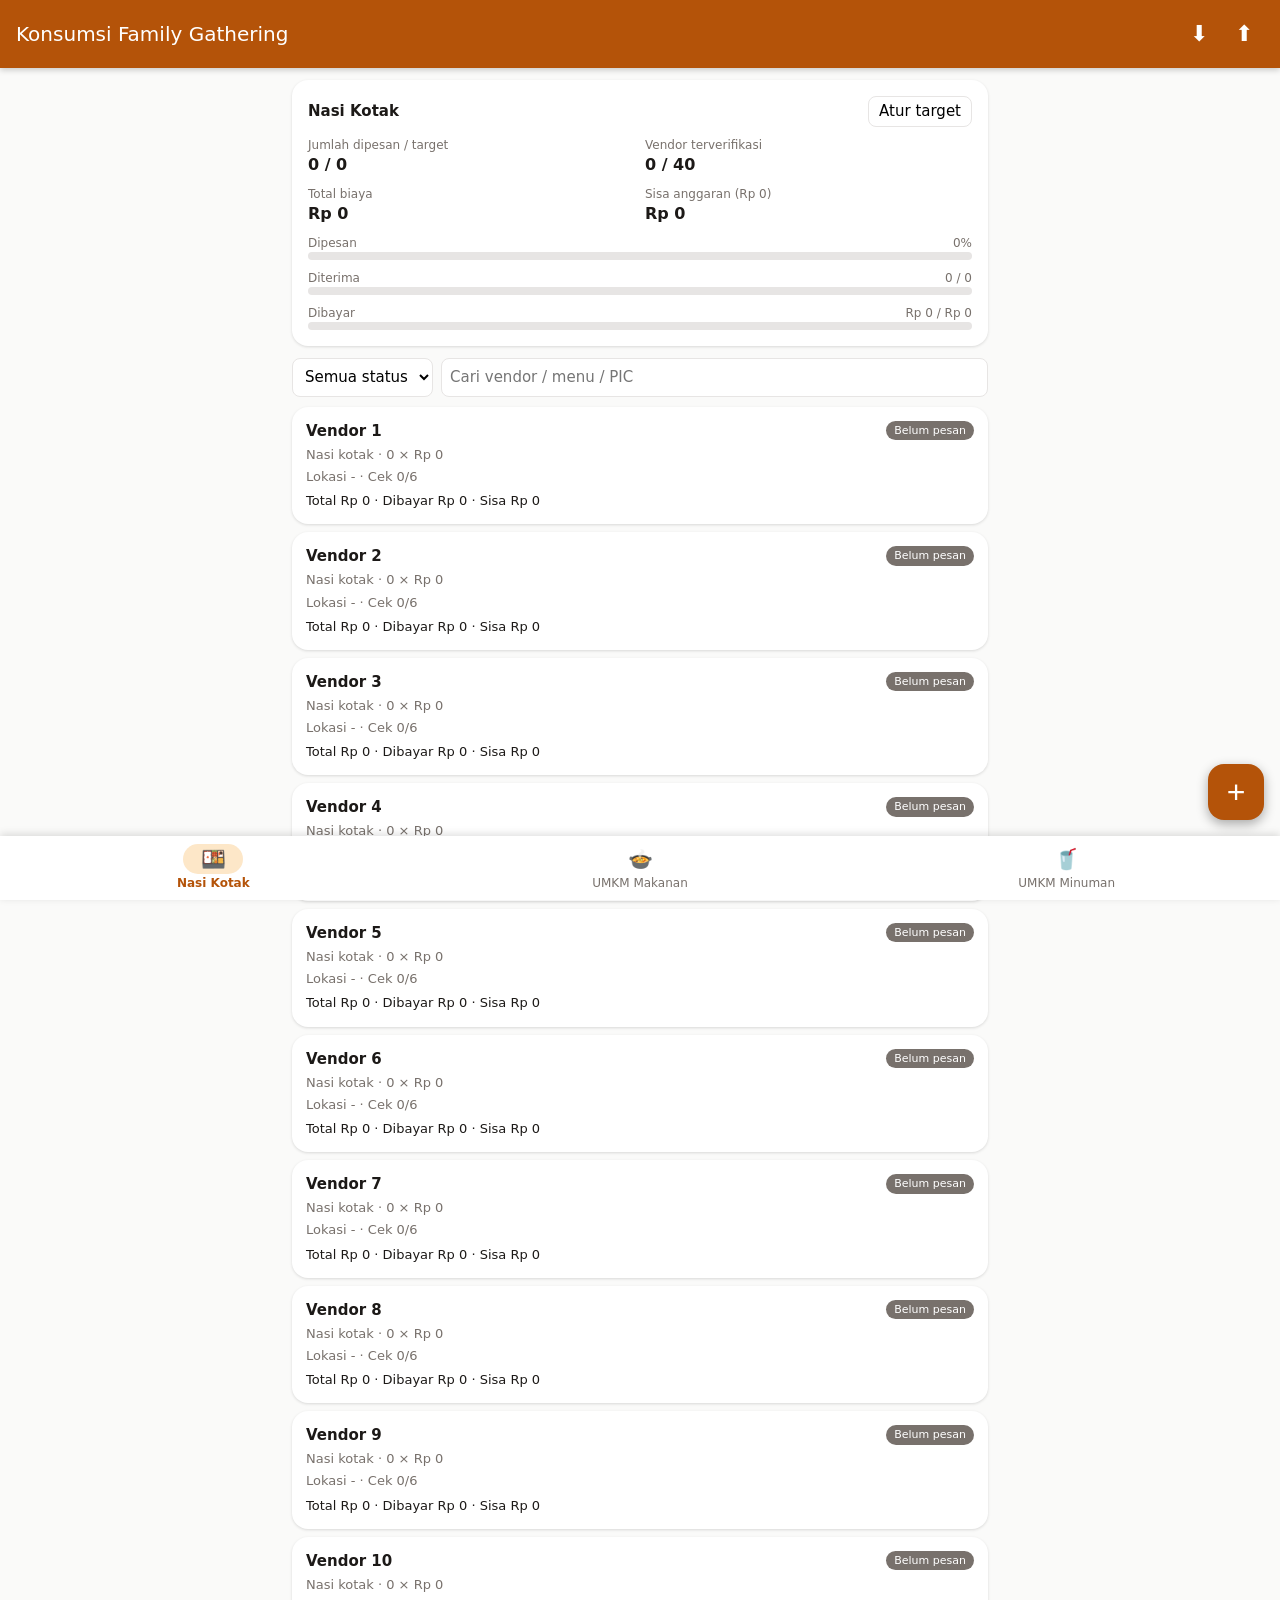
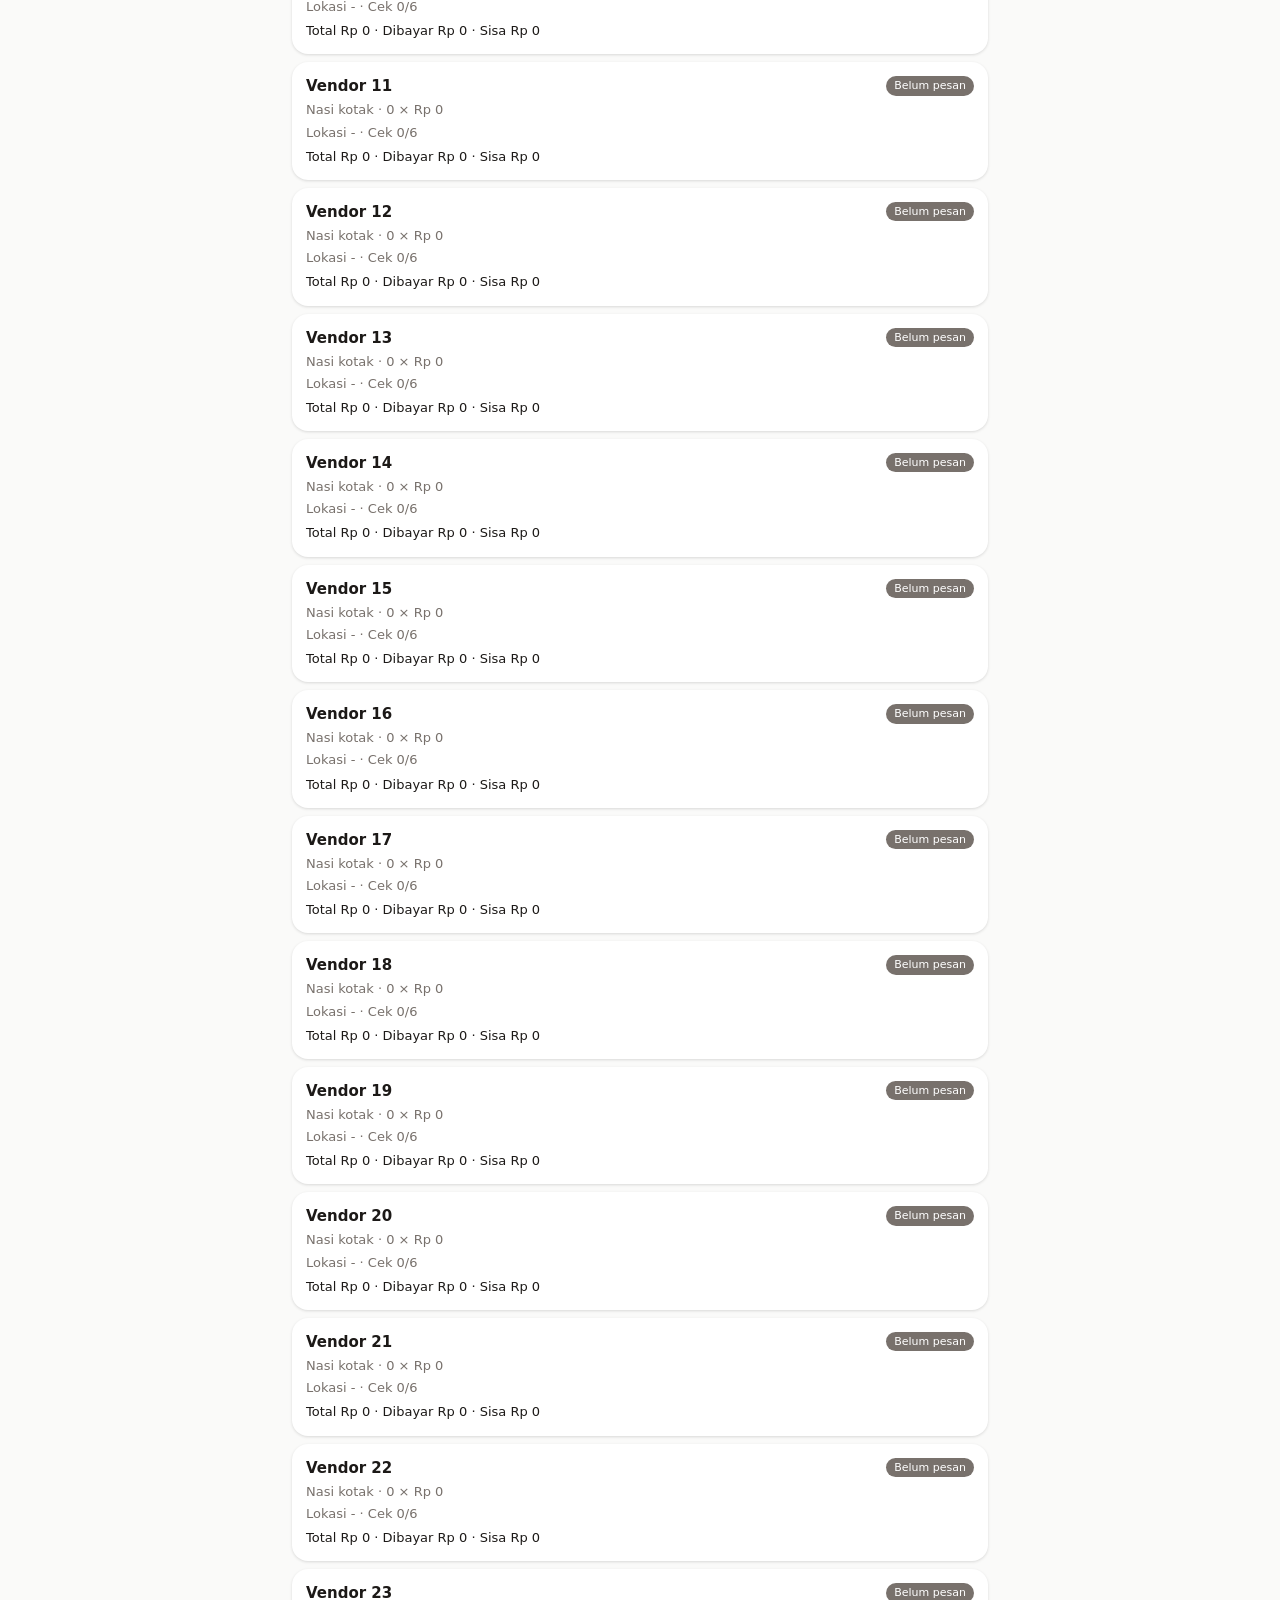
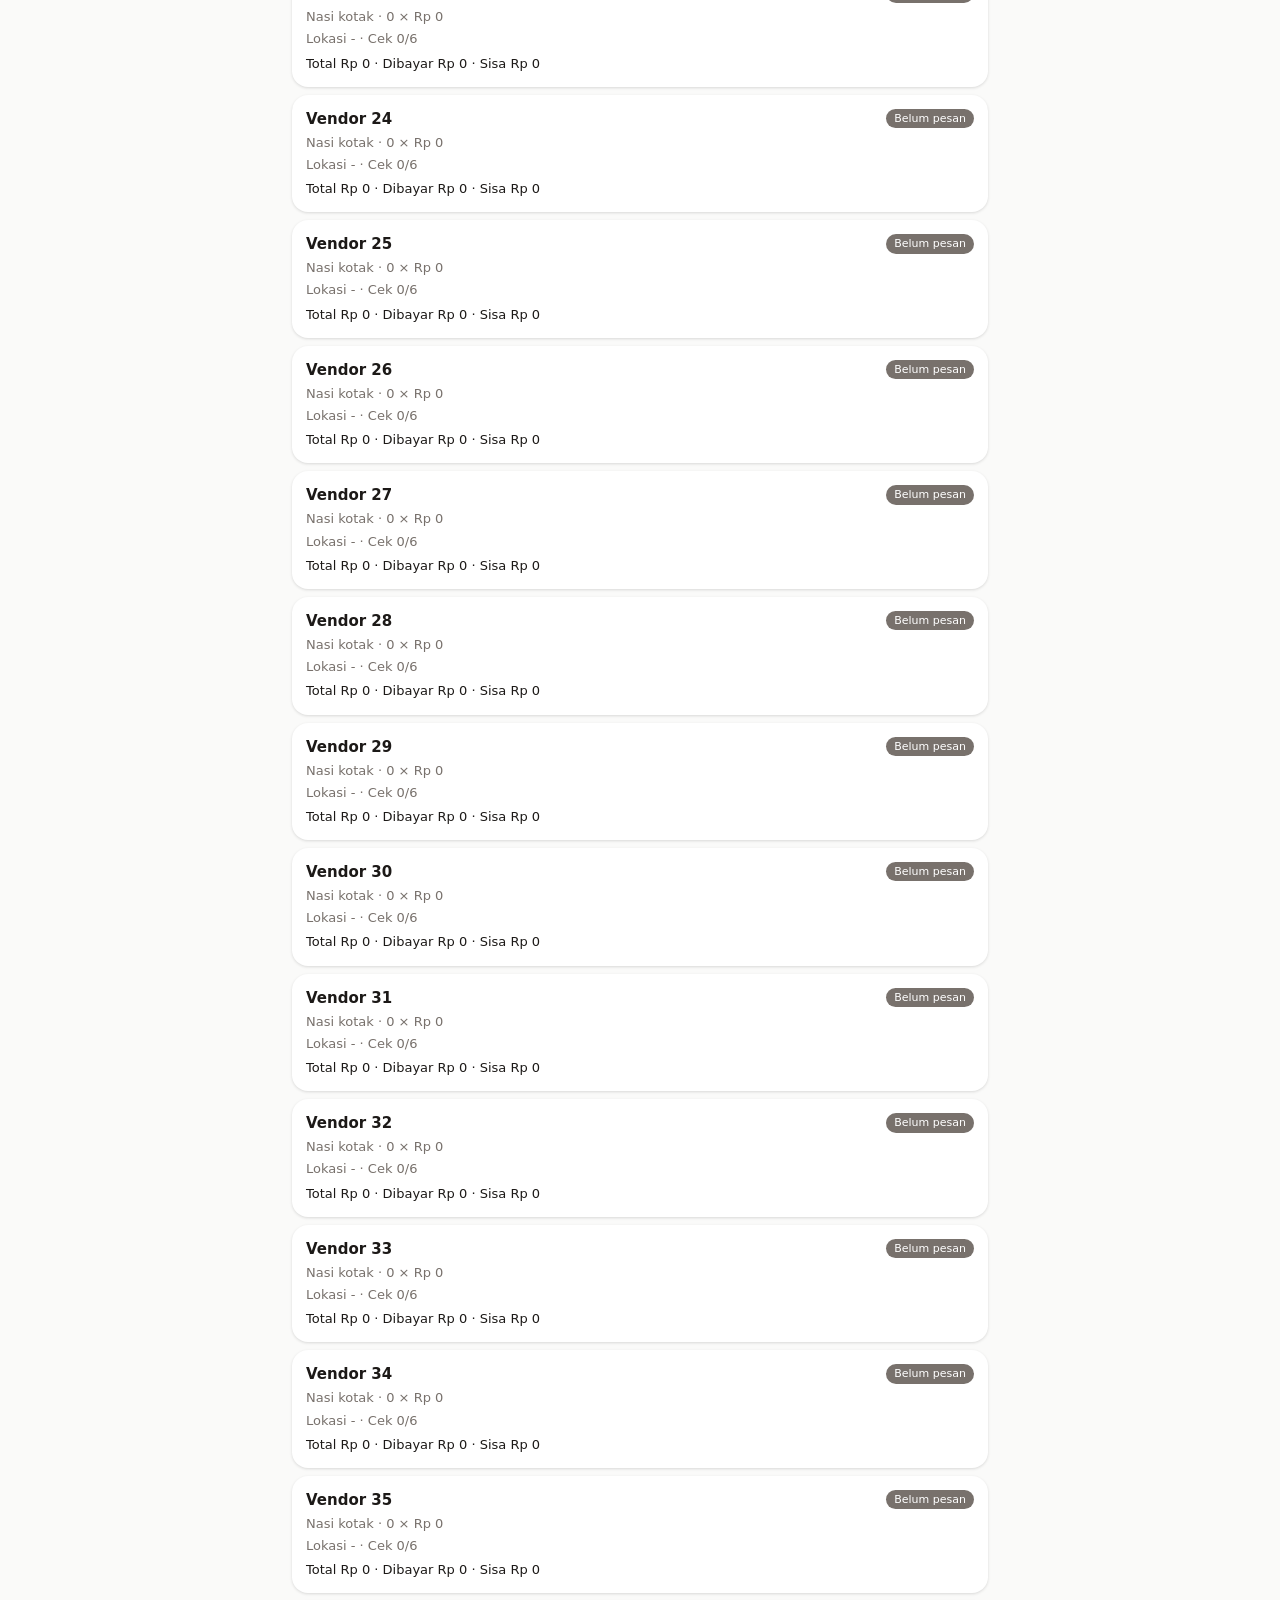
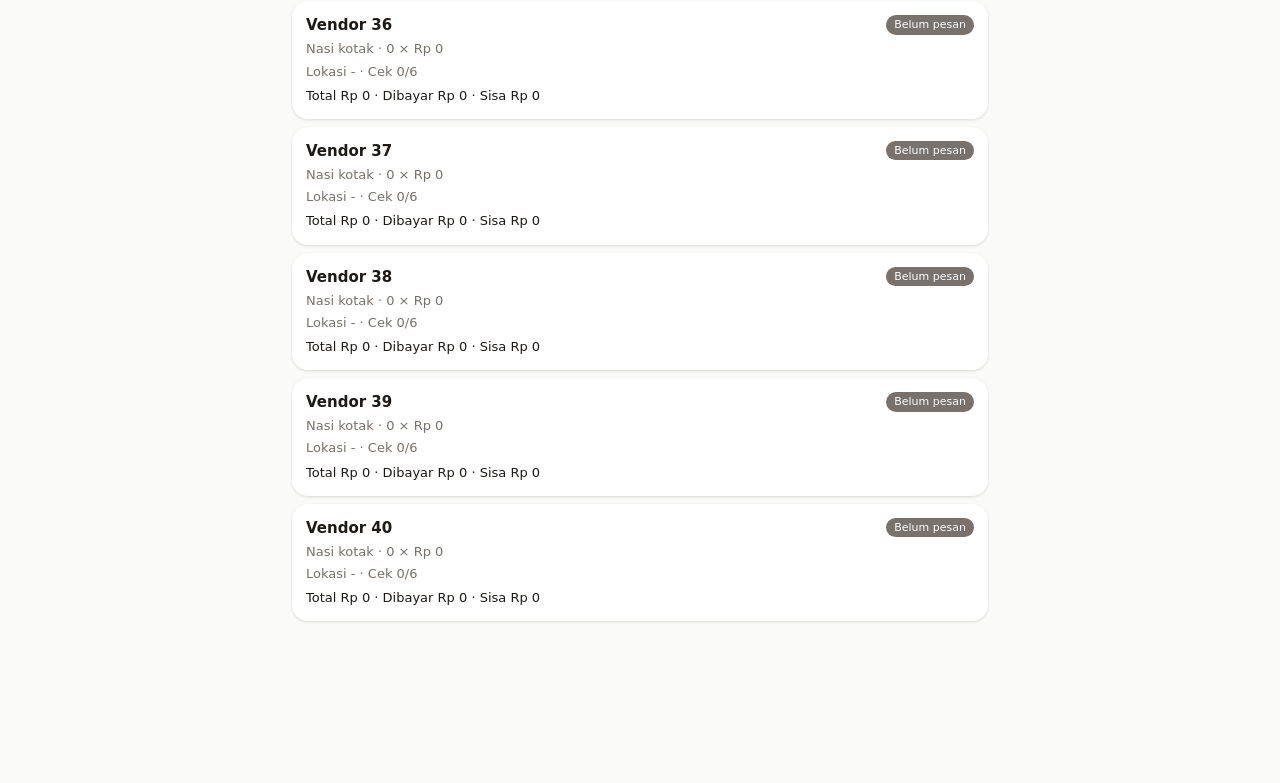
==== index.html @ 371ba2fe "PWA monitoring konsumsi" ====
<!DOCTYPE html>
<html lang="id">
<head>
<meta charset="utf-8">
<meta name="viewport" content="width=device-width, initial-scale=1, viewport-fit=cover">
<meta name="theme-color" content="#b45309">
<meta name="mobile-web-app-capable" content="yes">
<link rel="manifest" href="manifest.webmanifest">
<link rel="icon" href="icon.svg">
<link rel="apple-touch-icon" href="icon-192.png">
<link rel="stylesheet" href="style.css">
<title>Monitoring Konsumsi</title>
</head>
<body>
<header>
  <h1>Konsumsi Family Gathering</h1>
  <div class="hbtn">
    <button id="btnExport" title="Ekspor">⬇</button>
    <button id="btnImport" title="Impor">⬆</button>
    <input type="file" id="fileImport" accept="application/json" hidden>
  </div>
</header>

<main>
  <section id="summary"></section>
  <div class="bar">
    <select id="filterStatus"></select>
    <input id="search" type="search" placeholder="Cari vendor / menu / PIC">
  </div>
  <ul id="list"></ul>
</main>

<button id="fab" aria-label="Tambah">+</button>
<nav id="tabs"></nav>

<dialog id="dlgItem">
  <form method="dialog" id="formItem">
    <h2 id="itemTitle">Tambah</h2>
    <label>Vendor / UMKM <input name="vendor" required></label>
    <label>Menu <input name="menu" required></label>
    <div class="row">
      <label>Jumlah <input name="qty" type="number" min="0" step="1" required></label>
      <label>Harga satuan <input name="harga" type="number" min="0" step="500" required></label>
    </div>
    <div class="row">
      <label>Dibayar <input name="dibayar" type="number" min="0" step="1000" value="0"></label>
      <label>Status <select name="status"></select></label>
    </div>
    <div class="row">
      <label>PIC <input name="pic"></label>
      <label>Kontak <input name="kontak" type="tel"></label>
    </div>
    <div id="nkOnly">
      <div class="row">
        <label>Desa <input name="desa"></label>
        <label>Lokasi pengantaran <select name="lokasi"></select></label>
      </div>
      <fieldset id="cek"><legend>Verifikasi saat tiba</legend></fieldset>
    </div>
    <label>Catatan <textarea name="catatan" rows="2"></textarea></label>
    <div class="actions">
      <button type="button" id="btnDelete" class="danger">Hapus</button>
      <span class="grow"></span>
      <button type="button" id="btnCancel">Batal</button>
      <button type="submit" class="primary">Simpan</button>
    </div>
  </form>
</dialog>

<dialog id="dlgTarget">
  <form method="dialog" id="formTarget">
    <h2 id="targetTitle">Target</h2>
    <label>Target jumlah (porsi) <input name="target" type="number" min="0" required></label>
    <label>Anggaran (Rp) <input name="anggaran" type="number" min="0" step="1000" required></label>
    <div class="actions">
      <span class="grow"></span>
      <button type="button" id="btnTargetCancel">Batal</button>
      <button type="submit" class="primary">Simpan</button>
    </div>
  </form>
</dialog>

<script src="app.js"></script>
</body>
</html>
---- style.css ----
:root {
  --pri: #b45309;
  --bg: #fafaf9;
  --card: #fff;
  --line: #e7e5e4;
  --txt: #1c1917;
  --mut: #78716c;
  --ok: #15803d;
  --warn: #ca8a04;
  --bad: #b91c1c;
}
* { box-sizing: border-box; }
html { -webkit-tap-highlight-color: transparent; }
body {
  margin: 0;
  font: 15px/1.4 Roboto, system-ui, sans-serif;
  background: var(--bg);
  color: var(--txt);
  padding-bottom: calc(150px + env(safe-area-inset-bottom));
  overscroll-behavior-y: contain;
  user-select: none;
}
input, textarea { user-select: text; }
button { cursor: pointer; }
header {
  display: flex;
  align-items: center;
  justify-content: space-between;
  background: var(--pri);
  color: #fff;
  padding: calc(14px + env(safe-area-inset-top)) 16px 14px;
  position: sticky;
  top: 0;
  z-index: 5;
  box-shadow: 0 2px 6px #0003;
}
h1 { font-size: 20px; font-weight: 500; margin: 0; }
.hbtn button {
  background: transparent;
  border: 0;
  color: #fff;
  font-size: 22px;
  width: 40px;
  height: 40px;
  border-radius: 50%;
}
.hbtn button:active { background: #fff3; }
nav {
  position: fixed;
  left: 0;
  right: 0;
  bottom: 0;
  display: flex;
  background: #fff;
  box-shadow: 0 -2px 8px #0002;
  padding-bottom: env(safe-area-inset-bottom);
  z-index: 6;
}
nav button {
  flex: 1;
  display: flex;
  flex-direction: column;
  align-items: center;
  gap: 2px;
  padding: 8px 4px 10px;
  border: 0;
  background: none;
  font: 12px Roboto, system-ui, sans-serif;
  color: var(--mut);
}
nav .ic {
  font-size: 20px;
  width: 60px;
  height: 30px;
  line-height: 30px;
  border-radius: 15px;
  text-align: center;
}
nav button.on { color: var(--pri); font-weight: 600; }
nav button.on .ic { background: #fde7c8; }
main { max-width: 720px; margin: 0 auto; padding: 12px; }

#summary {
  background: var(--card);
  border-radius: 16px;
  padding: 16px;
  margin-bottom: 12px;
  box-shadow: 0 1px 3px #0002;
}
.sumhead { display: flex; justify-content: space-between; align-items: center; }
.sumhead button { border: 1px solid var(--line); background: none; border-radius: 8px; padding: 4px 10px; font: inherit; }
.grid { display: grid; grid-template-columns: 1fr 1fr; gap: 10px; margin-top: 10px; }
.stat small { display: block; color: var(--mut); font-size: 12px; }
.stat b { font-size: 16px; }
.prog { margin-top: 10px; }
.prog label { display: flex; justify-content: space-between; font-size: 12px; color: var(--mut); }
.track { height: 8px; background: var(--line); border-radius: 4px; overflow: hidden; }
.fill { height: 100%; background: var(--ok); }
.fill.pay { background: var(--pri); }
.over { color: var(--bad); }

.bar { display: flex; gap: 8px; margin-bottom: 10px; }
.bar select, .bar input { padding: 8px; border: 1px solid var(--line); border-radius: 8px; font: inherit; background: var(--card); }
.bar input { flex: 1; min-width: 0; }

ul { list-style: none; margin: 0; padding: 0; display: grid; gap: 8px; }
li {
  background: var(--card);
  border-radius: 16px;
  padding: 14px;
  box-shadow: 0 1px 3px #0002;
}
li:active { background: #f5f5f4; }
li .top { display: flex; justify-content: space-between; gap: 8px; }
li .vendor { font-weight: 600; }
li .meta { color: var(--mut); font-size: 13px; margin-top: 4px; }
li .money { margin-top: 6px; font-size: 13px; }
.badge {
  font-size: 11px;
  padding: 2px 8px;
  border-radius: 99px;
  color: #fff;
  white-space: nowrap;
  align-self: flex-start;
}
.s-belum { background: #78716c; }
.s-dipesan { background: var(--warn); }
.s-dp { background: #0369a1; }
.s-lunas { background: var(--pri); }
.s-diterima { background: var(--ok); }
.empty { text-align: center; color: var(--mut); padding: 30px 0; }

#fab {
  position: fixed;
  right: 16px;
  bottom: calc(80px + env(safe-area-inset-bottom));
  width: 56px;
  height: 56px;
  border-radius: 16px;
  border: 0;
  background: var(--pri);
  color: #fff;
  font-size: 32px;
  box-shadow: 0 4px 12px #0005;
  z-index: 7;
}
#fab:active { transform: scale(.95); }

/* bottom sheet */
dialog {
  border: 0;
  border-radius: 24px 24px 0 0;
  padding: 20px 16px calc(16px + env(safe-area-inset-bottom));
  width: min(100%, 520px);
  max-width: 100%;
  max-height: 92vh;
  margin: auto auto 0;
  overflow-y: auto;
}
dialog::backdrop { background: #0006; }
dialog h2 { margin: 0 0 8px; font-size: 17px; }
dialog label { display: block; font-size: 12px; color: var(--mut); margin-top: 8px; }
dialog input, dialog select, dialog textarea {
  display: block;
  width: 100%;
  margin-top: 2px;
  padding: 8px;
  border: 1px solid var(--line);
  border-radius: 8px;
  font: 15px system-ui, sans-serif;
  color: var(--txt);
}
fieldset { border: 1px solid var(--line); border-radius: 8px; margin: 10px 0 0; padding: 6px 10px 10px; font-size: 12px; color: var(--mut); }
fieldset label { display: inline-flex; align-items: center; gap: 4px; margin: 6px 12px 0 0; font-size: 14px; color: var(--txt); }
fieldset input { display: inline; width: auto; margin: 0; }
.vok { color: var(--ok); font-weight: 600; }
.row { display: grid; grid-template-columns: 1fr 1fr; gap: 8px; }
.actions { display: flex; gap: 8px; margin-top: 14px; }
.grow { flex: 1; }
.actions button { padding: 8px 14px; border-radius: 8px; border: 1px solid var(--line); background: none; font: inherit; }
.actions .primary { background: var(--pri); border-color: var(--pri); color: #fff; }
.actions .danger { color: var(--bad); border-color: var(--bad); }
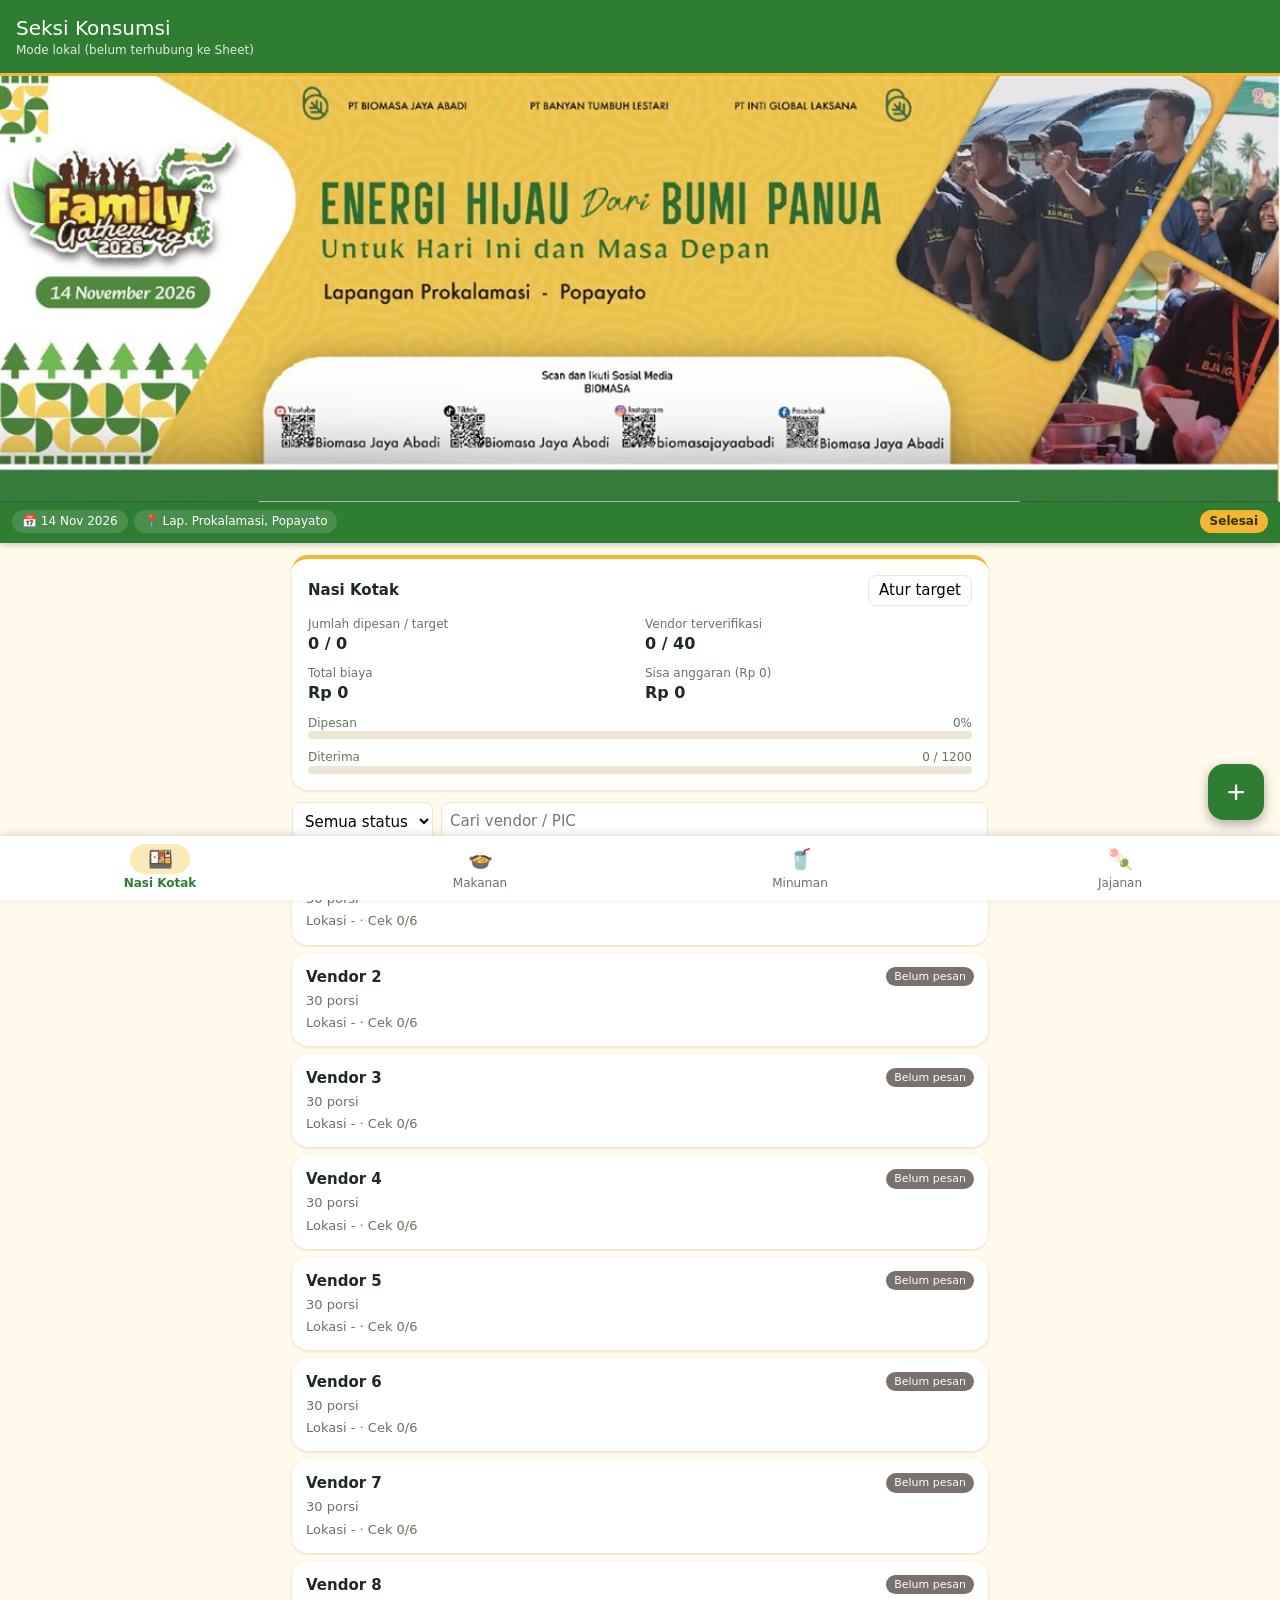
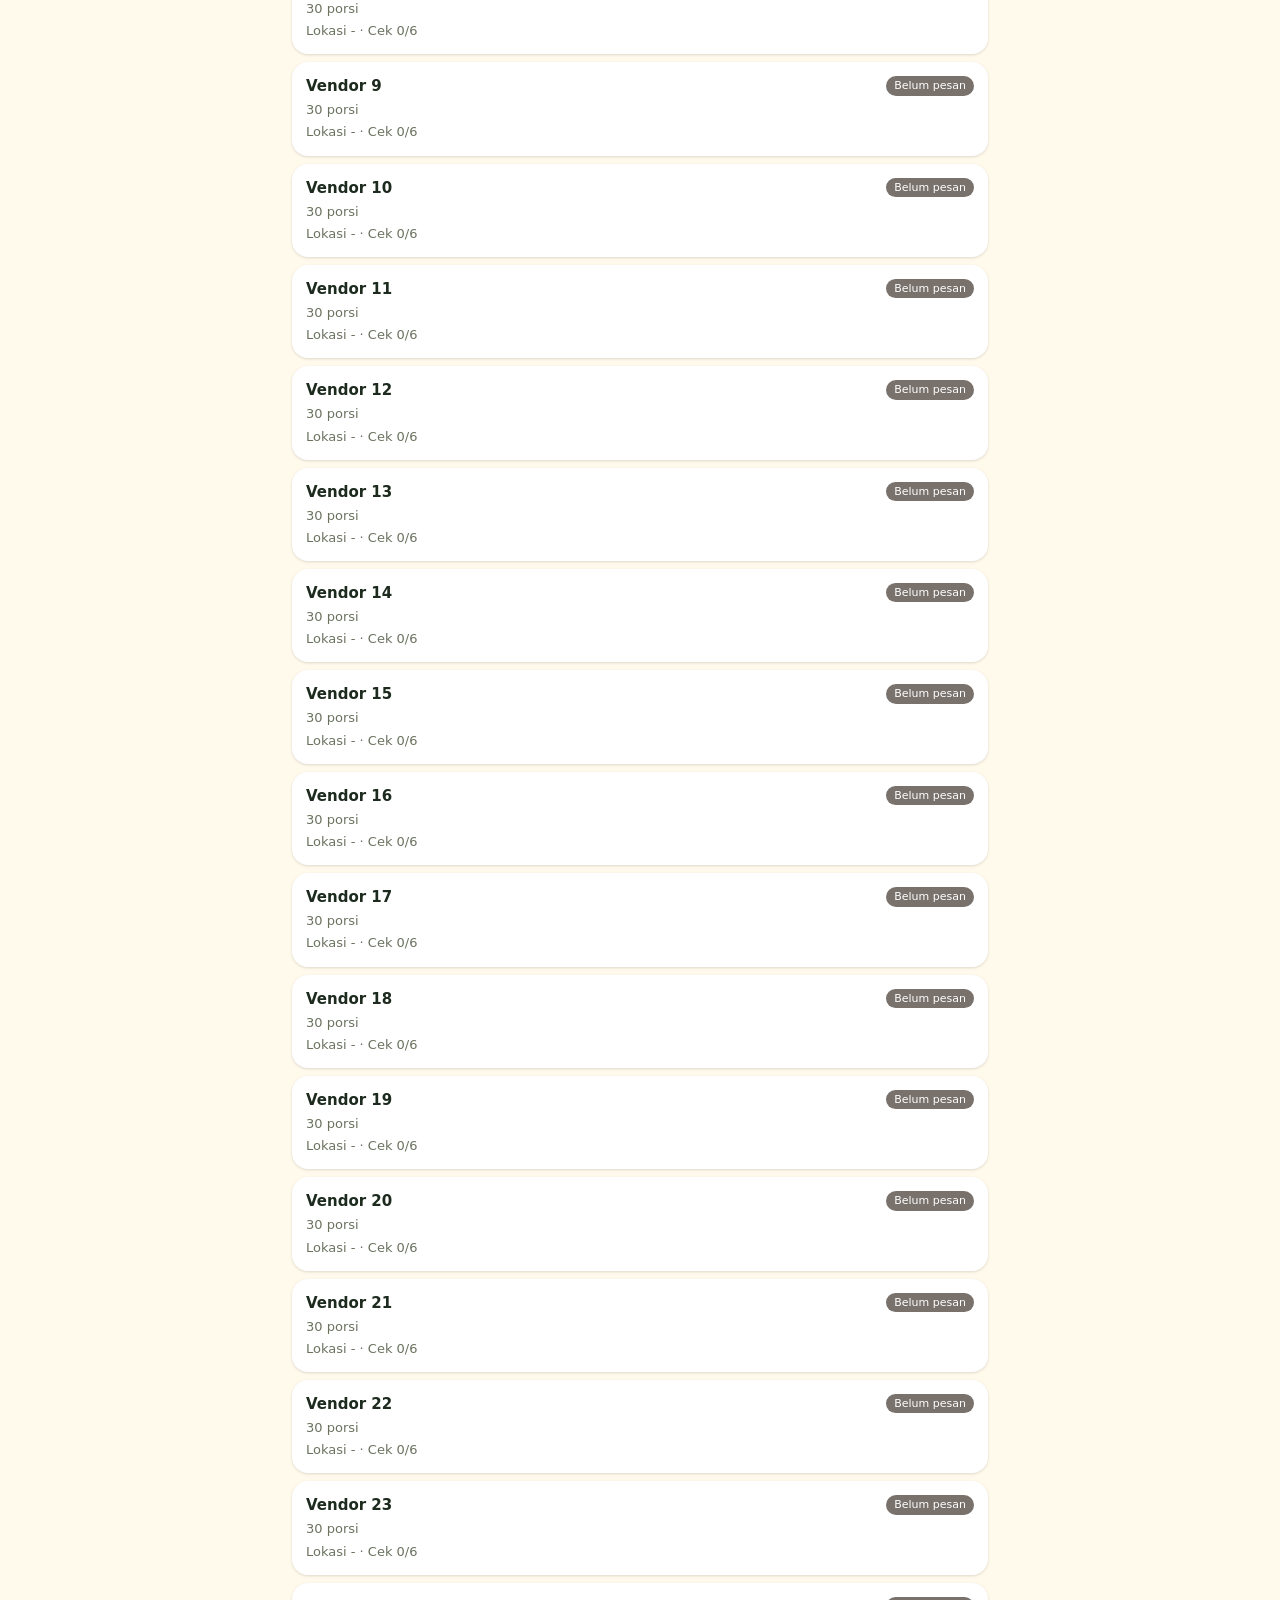
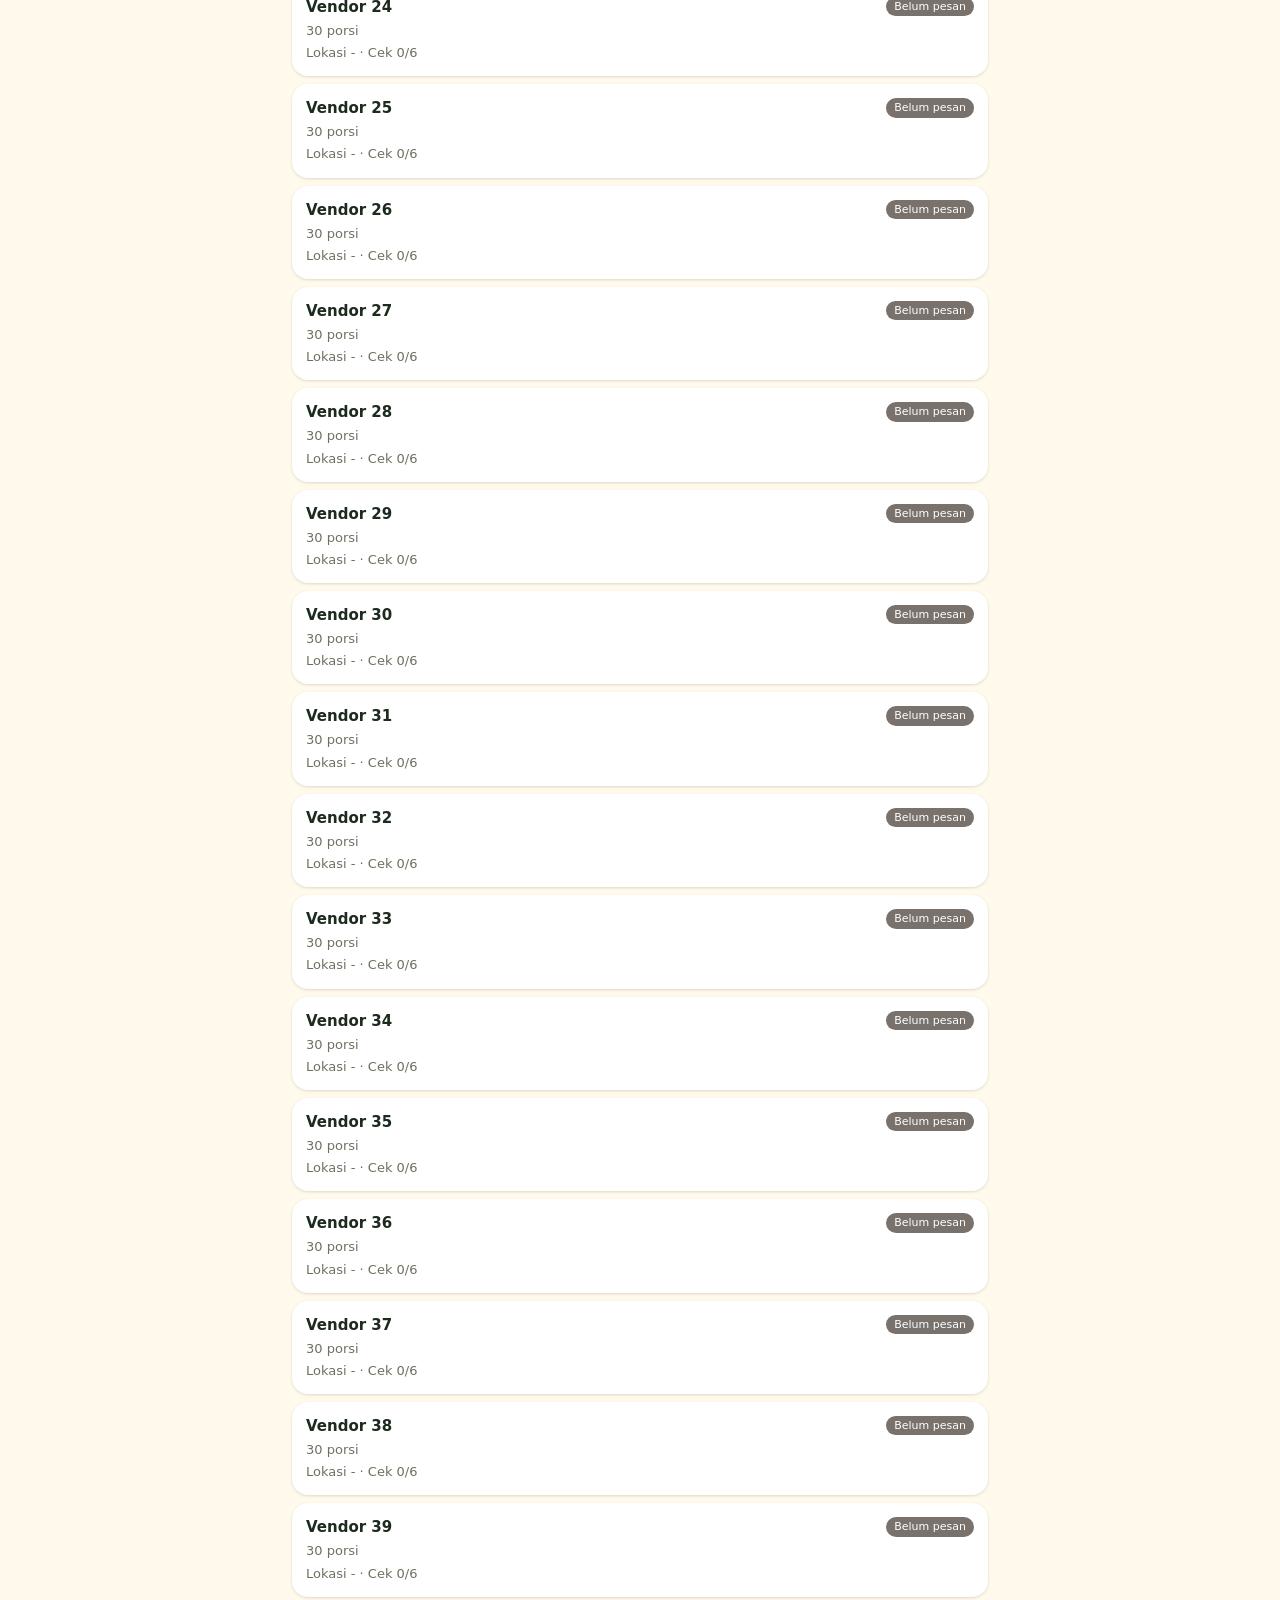
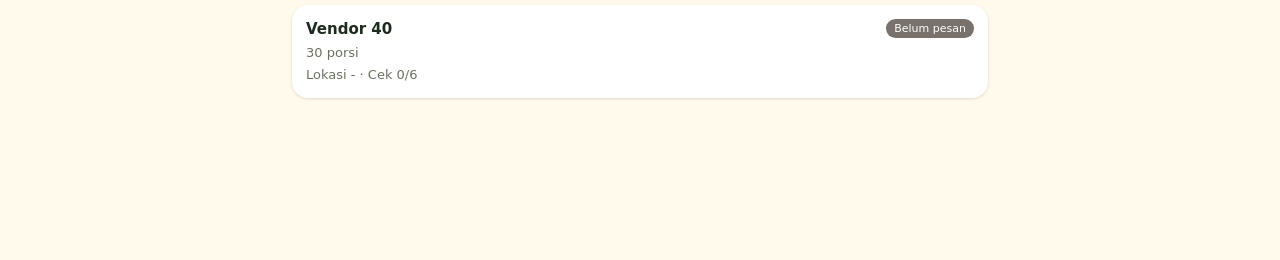
==== commit 350dfa9b: "Tema banner famgath, login, sinkron Google Sheet, panel admin - Tema hijau-kuning dari banner, heade" ====
--- a/index.html
+++ b/index.html
@@ -3,7 +3,7 @@
 <head>
 <meta charset="utf-8">
 <meta name="viewport" content="width=device-width, initial-scale=1, viewport-fit=cover">
-<meta name="theme-color" content="#b45309">
+<meta name="theme-color" content="#2e7d32">
 <meta name="mobile-web-app-capable" content="yes">
 <link rel="manifest" href="manifest.webmanifest">
 <link rel="icon" href="icon.svg">
@@ -12,20 +12,34 @@
 <title>Monitoring Konsumsi</title>
 </head>
 <body>
+<div class="frozen">
 <header>
-  <h1>Konsumsi Family Gathering</h1>
+  <div>
+    <h1>Seksi Konsumsi</h1>
+    <small id="sync"></small>
+  </div>
   <div class="hbtn">
-    <button id="btnExport" title="Ekspor">⬇</button>
-    <button id="btnImport" title="Impor">⬆</button>
-    <input type="file" id="fileImport" accept="application/json" hidden>
+    <button id="btnAdmin" title="Admin" hidden>🛠</button>
+    <button id="btnSync" title="Sinkron">⟳</button>
+    <button id="btnCfg" title="Pengaturan">⚙</button>
   </div>
 </header>
+
+<div class="hero">
+  <img src="banner.jpg" alt="Family Gathering 2026 - Energi Hijau Dari Bumi Panua" width="1200" height="400">
+  <div class="chips">
+    <span class="chip">📅 14 Nov 2026</span>
+    <span class="chip">📍 Lap. Prokalamasi, Popayato</span>
+    <span class="chip hday" id="hday"></span>
+  </div>
+</div>
+</div>
 
 <main>
   <section id="summary"></section>
   <div class="bar">
     <select id="filterStatus"></select>
-    <input id="search" type="search" placeholder="Cari vendor / menu / PIC">
+    <input id="search" type="search" placeholder="Cari vendor / PIC">
   </div>
   <ul id="list"></ul>
 </main>
@@ -36,33 +50,86 @@
 <dialog id="dlgItem">
   <form method="dialog" id="formItem">
     <h2 id="itemTitle">Tambah</h2>
-    <label>Vendor / UMKM <input name="vendor" required></label>
-    <label>Menu <input name="menu" required></label>
+    <label>Vendor <input name="vendor" required></label>
     <div class="row">
-      <label>Jumlah <input name="qty" type="number" min="0" step="1" required></label>
-      <label>Harga satuan <input name="harga" type="number" min="0" step="500" required></label>
-    </div>
-    <div class="row">
-      <label>Dibayar <input name="dibayar" type="number" min="0" step="1000" value="0"></label>
+      <label>Qty pesan <input name="qty" type="number" min="0" step="1" required></label>
       <label>Status <select name="status"></select></label>
     </div>
-    <div class="row">
-      <label>PIC <input name="pic"></label>
-      <label>Kontak <input name="kontak" type="tel"></label>
+    <div class="row nk-hide">
+      <label>Desa <input name="desa"></label>
+      <label>Handphone <input name="kontak" type="tel"></label>
+    </div>
+    <div class="row nk-hide">
+      <label>Biaya (Rp) <input name="biaya" type="number" min="0" step="1000"></label>
+      <label class="lok-txt">Lokasi <input name="lokasiTxt"></label>
     </div>
     <div id="nkOnly">
-      <div class="row">
-        <label>Desa <input name="desa"></label>
-        <label>Lokasi pengantaran <select name="lokasi"></select></label>
-      </div>
+      <label>Lokasi pengantaran <select name="lokasi"></select></label>
       <fieldset id="cek"><legend>Verifikasi saat tiba</legend></fieldset>
     </div>
-    <label>Catatan <textarea name="catatan" rows="2"></textarea></label>
+    <p id="picNote"></p>
     <div class="actions">
       <button type="button" id="btnDelete" class="danger">Hapus</button>
       <span class="grow"></span>
       <button type="button" id="btnCancel">Batal</button>
       <button type="submit" class="primary">Simpan</button>
+    </div>
+  </form>
+</dialog>
+
+<dialog id="dlgAdmin">
+  <h2>Pengaturan Admin</h2>
+  <div class="seg">
+    <button type="button" data-p="user" class="on">User</button>
+    <button type="button" data-p="lokasi">Lokasi</button>
+  </div>
+
+  <div id="pUser">
+    <ul id="userList"></ul>
+    <form id="formUser" autocomplete="off">
+      <label>User <input name="user" required autocapitalize="none"></label>
+      <label>Nama <input name="nama" required></label>
+      <label>Password <input name="pass" required></label>
+      <label>Role
+        <select name="role">
+          <option>User</option>
+          <option>Admin</option>
+        </select>
+      </label>
+      <div class="actions">
+        <button type="button" id="btnUserDel" class="danger">Hapus</button>
+        <span class="grow"></span>
+        <button type="button" id="btnUserNew">Baru</button>
+        <button type="submit" class="primary">Simpan</button>
+      </div>
+    </form>
+  </div>
+
+  <div id="pLokasi" hidden>
+    <form id="formLokasi">
+      <label>Lokasi penempatan nasi kotak (satu per baris) <textarea name="list" rows="10"></textarea></label>
+      <div class="actions">
+        <span class="grow"></span>
+        <button type="submit" class="primary">Simpan</button>
+      </div>
+    </form>
+  </div>
+
+  <p id="adminMsg"></p>
+  <div class="actions"><span class="grow"></span><button type="button" id="btnAdminClose">Tutup</button></div>
+</dialog>
+
+<dialog id="dlgCfg">
+  <form method="dialog" id="formCfg">
+    <h2 id="cfgTitle">Masuk</h2>
+    <label>User <input name="user" autocomplete="username" autocapitalize="none"></label>
+    <label>Password <input name="pass" type="password" autocomplete="current-password"></label>
+    <p id="cfgMsg"></p>
+    <div class="actions">
+      <button type="button" id="btnLogout" class="danger">Keluar</button>
+      <span class="grow"></span>
+      <button type="button" id="btnCfgCancel">Batal</button>
+      <button type="submit" class="primary">Masuk</button>
     </div>
   </form>
 </dialog>
--- a/style.css
+++ b/style.css
@@ -1,12 +1,13 @@
 :root {
-  --pri: #b45309;
-  --bg: #fafaf9;
+  --pri: #2e7d32;
+  --acc: #f2b632;
+  --bg: #fffaeb;
   --card: #fff;
-  --line: #e7e5e4;
-  --txt: #1c1917;
-  --mut: #78716c;
-  --ok: #15803d;
-  --warn: #ca8a04;
+  --line: #ece6d2;
+  --txt: #1d2a1e;
+  --mut: #6b7360;
+  --ok: #2e7d32;
+  --warn: #d99a00;
   --bad: #b91c1c;
 }
 * { box-sizing: border-box; }
@@ -29,12 +30,36 @@
   background: var(--pri);
   color: #fff;
   padding: calc(14px + env(safe-area-inset-top)) 16px 14px;
+  border-bottom: 3px solid var(--acc);
+}
+/* header + banner + info acara tetap terlihat saat scroll */
+.frozen {
   position: sticky;
   top: 0;
   z-index: 5;
   box-shadow: 0 2px 6px #0003;
 }
+.hero { background: #fff; }
+.hero img { display: block; width: 100%; height: auto; }
+.chips {
+  display: flex;
+  flex-wrap: wrap;
+  gap: 6px;
+  padding: 8px 12px 10px;
+  background: var(--pri);
+}
+.chip {
+  font-size: 12px;
+  padding: 3px 10px;
+  border-radius: 99px;
+  background: #fff2;
+  color: #fff;
+}
+.chip.hday { background: var(--acc); color: #3b2f00; font-weight: 700; margin-left: auto; }
 h1 { font-size: 20px; font-weight: 500; margin: 0; }
+#sync { display: block; font-size: 12px; opacity: .85; }
+.spin { animation: spin 1s linear infinite; }
+@keyframes spin { to { transform: rotate(360deg); } }
 .hbtn button {
   background: transparent;
   border: 0;
@@ -77,7 +102,7 @@
   text-align: center;
 }
 nav button.on { color: var(--pri); font-weight: 600; }
-nav button.on .ic { background: #fde7c8; }
+nav button.on .ic { background: #fbeab5; }
 main { max-width: 720px; margin: 0 auto; padding: 12px; }
 
 #summary {
@@ -86,6 +111,7 @@
   padding: 16px;
   margin-bottom: 12px;
   box-shadow: 0 1px 3px #0002;
+  border-top: 4px solid var(--acc);
 }
 .sumhead { display: flex; justify-content: space-between; align-items: center; }
 .sumhead button { border: 1px solid var(--line); background: none; border-radius: 8px; padding: 4px 10px; font: inherit; }
@@ -128,6 +154,21 @@
 .s-dp { background: #0369a1; }
 .s-lunas { background: var(--pri); }
 .s-diterima { background: var(--ok); }
+li .line { display: flex; justify-content: space-between; gap: 8px; }
+.pic { color: var(--pri); font-weight: 500; text-align: right; }
+#picNote { margin: 10px 0 0; font-size: 12px; color: var(--mut); }
+.seg { display: flex; background: #f1ecd9; border-radius: 99px; padding: 3px; margin: 4px 0 10px; }
+.seg button { flex: 1; border: 0; background: none; padding: 7px; border-radius: 99px; font: inherit; color: var(--mut); }
+.seg button.on { background: var(--pri); color: #fff; }
+#userList { margin: 0 0 8px; max-height: 32vh; overflow-y: auto; }
+#userList li { padding: 8px 12px; box-shadow: none; border: 1px solid var(--line); border-radius: 10px; font-size: 14px; }
+#userList li.sel { border-color: var(--pri); background: #eef7ee; }
+#userList small { color: var(--mut); }
+#cfgMsg { min-height: 1.2em; margin: 8px 0 0; font-size: 13px; color: var(--bad); }
+.locked main, .locked nav, .locked #fab { display: none; }
+#adminMsg { min-height: 1.2em; margin: 8px 0 0; font-size: 13px; color: var(--mut); }
+#adminMsg.err { color: var(--bad); }
+[hidden] { display: none !important; }
 .empty { text-align: center; color: var(--mut); padding: 30px 0; }
 
 #fab {
@@ -146,15 +187,14 @@
 }
 #fab:active { transform: scale(.95); }
 
-/* bottom sheet */
+/* dialog di tengah layar */
 dialog {
   border: 0;
-  border-radius: 24px 24px 0 0;
-  padding: 20px 16px calc(16px + env(safe-area-inset-bottom));
-  width: min(100%, 520px);
-  max-width: 100%;
-  max-height: 92vh;
-  margin: auto auto 0;
+  border-radius: 20px;
+  padding: 20px 16px;
+  width: min(92vw, 440px);
+  max-height: 90vh;
+  margin: auto;
   overflow-y: auto;
 }
 dialog::backdrop { background: #0006; }
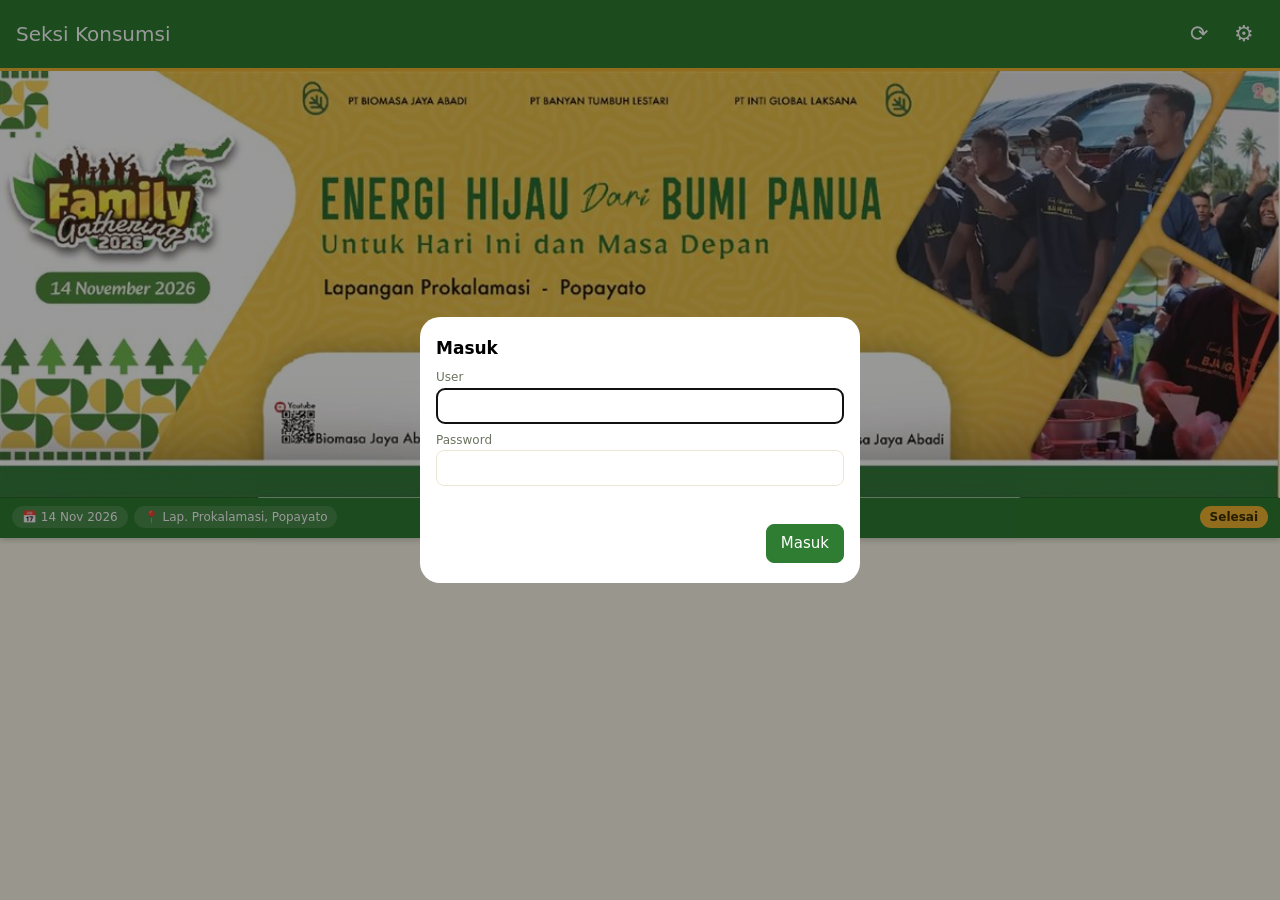
==== commit 7161fcd9: "Update index.html" ====
--- a/index.html
+++ b/index.html
@@ -36,12 +36,19 @@
 </div>
 
 <main>
-  <section id="summary"></section>
-  <div class="bar">
-    <select id="filterStatus"></select>
-    <input id="search" type="search" placeholder="Cari vendor / PIC">
+  <div id="viewList">
+    <div class="bar">
+      <select id="filterStatus"></select>
+      <input id="search" type="search" placeholder="Cari vendor / PIC">
+    </div>
+    <ul id="list"></ul>
+    <div class="pager" id="pager"></div>
   </div>
-  <ul id="list"></ul>
+  <div id="viewUpdate" hidden>
+    <section id="summary"></section>
+    <h3 class="sec">Diterima per lokasi</h3>
+    <ul id="lokList"></ul>
+  </div>
 </main>
 
 <button id="fab" aria-label="Tambah">+</button>
--- a/style.css
+++ b/style.css
@@ -125,6 +125,11 @@
 .fill.pay { background: var(--pri); }
 .over { color: var(--bad); }
 
+.sec { margin: 4px 4px 8px; font-size: 15px; }
+.pager { display: flex; align-items: center; justify-content: space-between; gap: 6px; margin-top: 12px; }
+.pager button { border: 1px solid var(--line); background: var(--card); border-radius: 8px; padding: 6px 12px; font: inherit; }
+.pager button:disabled { opacity: .4; }
+.pager span { flex: 1; text-align: center; font-size: 13px; color: var(--mut); }
 .bar { display: flex; gap: 8px; margin-bottom: 10px; }
 .bar select, .bar input { padding: 8px; border: 1px solid var(--line); border-radius: 8px; font: inherit; background: var(--card); }
 .bar input { flex: 1; min-width: 0; }
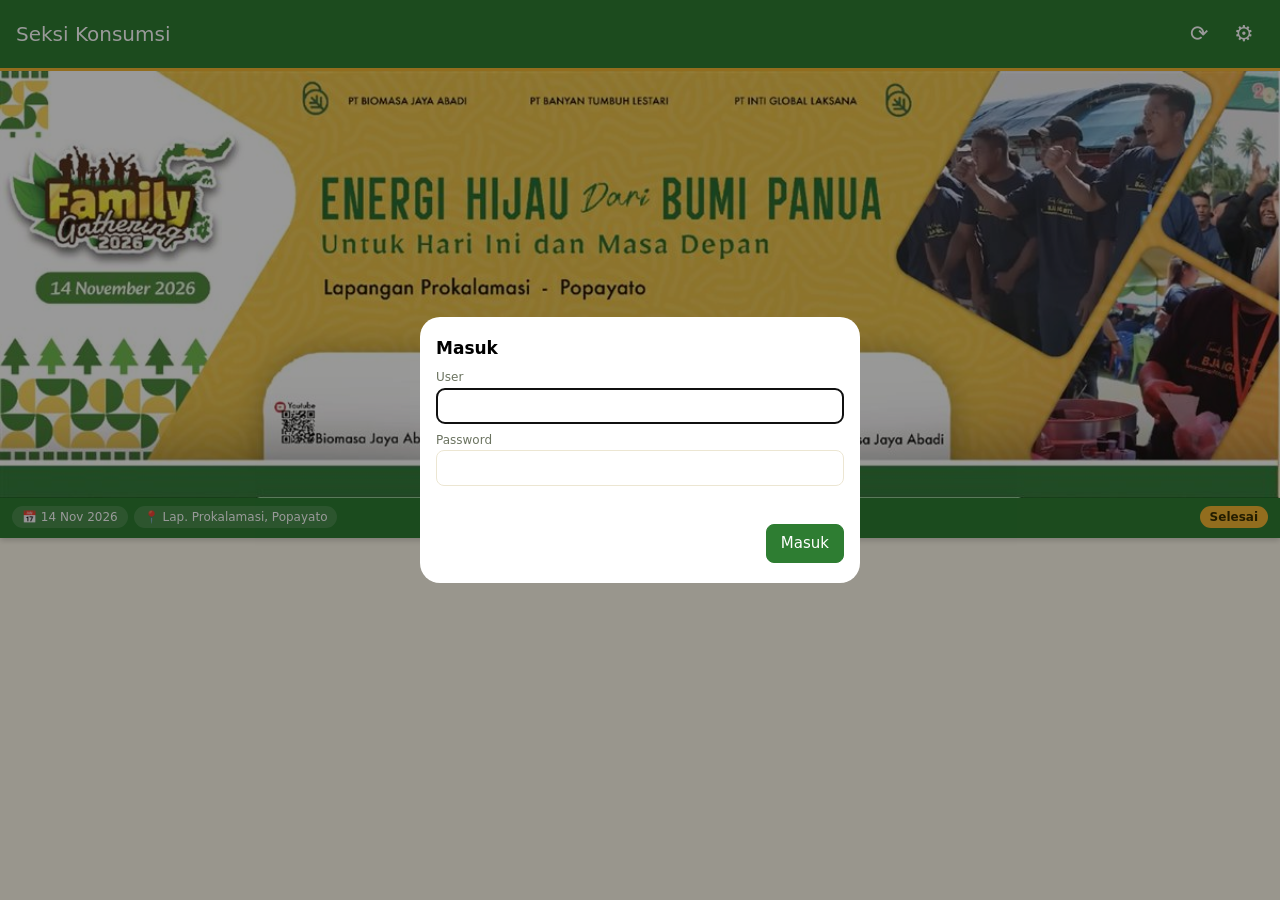
==== commit eea33160: "Tambah tombol "Versi baru tersedia" dan lewati cache HTTP di service worker Service worker yang baru" ====
--- a/index.html
+++ b/index.html
@@ -50,6 +50,11 @@
     <ul id="lokList"></ul>
   </div>
 </main>
+
+<div id="update" hidden>
+  <span>Versi baru tersedia</span>
+  <button id="btnReload" type="button">Muat ulang</button>
+</div>
 
 <button id="fab" aria-label="Tambah">+</button>
 <nav id="tabs"></nav>
--- a/style.css
+++ b/style.css
@@ -40,7 +40,10 @@
   box-shadow: 0 2px 6px #0003;
 }
 .hero { background: #fff; }
-.hero img { display: block; width: 100%; height: auto; }
+.hero img { display: block; width: 100%; height: auto; max-height: 40vw; transition: max-height .25s; }
+.frozen.shrunk .hero img { max-height: 0; }
+/* tanpa ini browser menggeser scroll saat banner mengecil sehingga berkedip */
+html, body, main { overflow-anchor: none; }
 .chips {
   display: flex;
   flex-wrap: wrap;
@@ -125,6 +128,25 @@
 .fill.pay { background: var(--pri); }
 .over { color: var(--bad); }
 
+.upd { font-size: 12px; color: var(--mut); text-align: right; }
+#update {
+  position: fixed;
+  left: 12px;
+  right: 12px;
+  bottom: calc(70px + env(safe-area-inset-bottom));
+  z-index: 8;
+  display: flex;
+  align-items: center;
+  justify-content: space-between;
+  gap: 8px;
+  padding: 10px 12px 10px 16px;
+  border-radius: 12px;
+  background: var(--txt);
+  color: #fff;
+  font-size: 14px;
+  box-shadow: 0 4px 12px #0005;
+}
+#update button { border: 0; border-radius: 8px; padding: 6px 12px; background: var(--acc); color: #3b2f00; font: inherit; font-weight: 600; }
 .sec { margin: 4px 4px 8px; font-size: 15px; }
 .pager { display: flex; align-items: center; justify-content: space-between; gap: 6px; margin-top: 12px; }
 .pager button { border: 1px solid var(--line); background: var(--card); border-radius: 8px; padding: 6px 12px; font: inherit; }
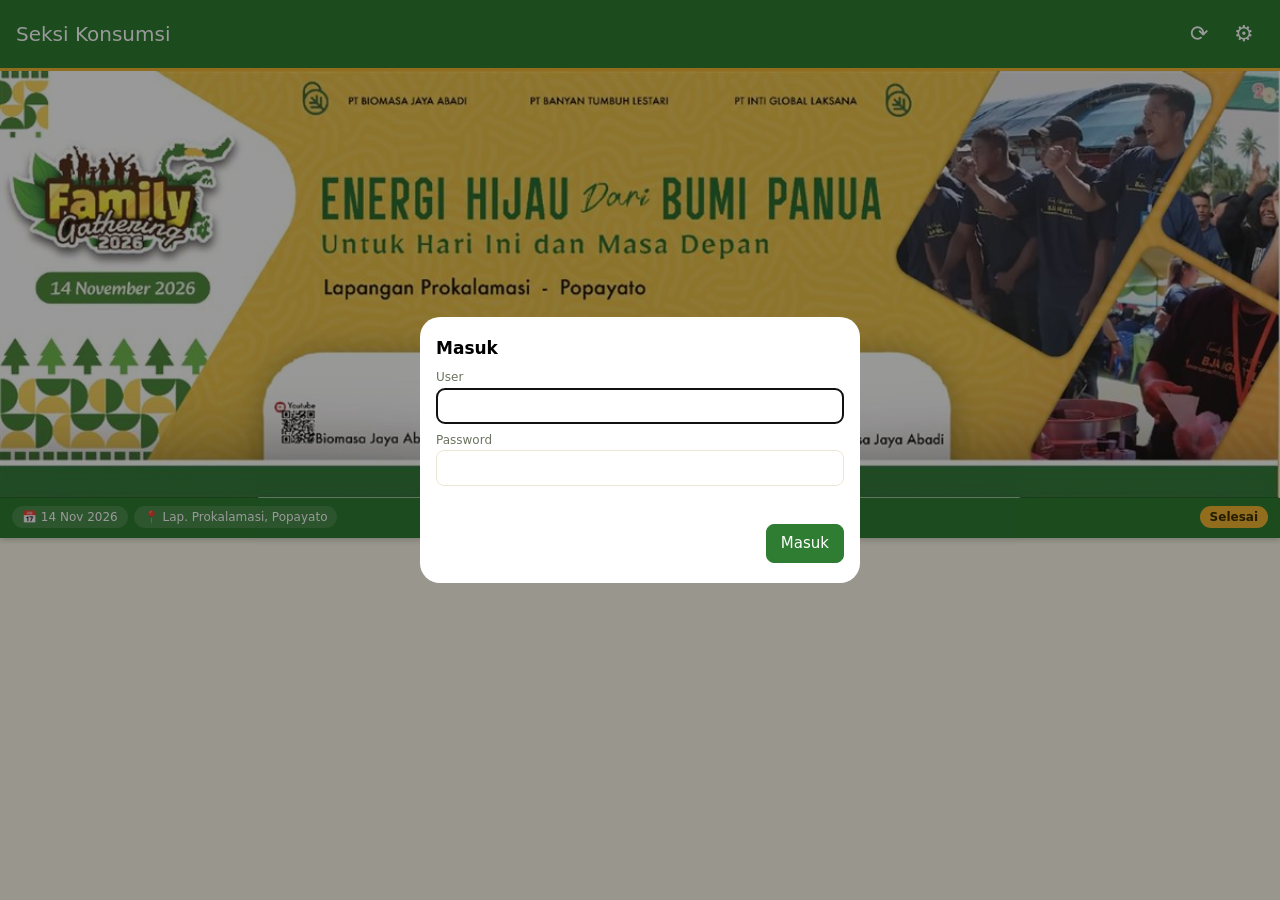
==== commit 70ccee1d: "Tambah menu Peserta: jumlah per departemen dan banding dengan nasi kotak Data peserta dibaca dari Ke" ====
--- a/index.html
+++ b/index.html
@@ -48,6 +48,15 @@
     <section id="summary"></section>
     <h3 class="sec">Diterima per lokasi</h3>
     <ul id="lokList"></ul>
+  </div>
+  <div id="viewPeserta" hidden>
+    <section id="pesSum"></section>
+    <h3 class="sec">Peserta vs nasi kotak per lokasi</h3>
+    <ul id="pesLok"></ul>
+    <h3 class="sec">Saran penyeimbangan</h3>
+    <ul id="pesSaran"></ul>
+    <div class="sumhead" style="margin:14px 4px 8px"><h3 class="sec" style="margin:0">Departemen</h3><button id="btnPesAdd" hidden>+ Tambah</button></div>
+    <ul id="pesList"></ul>
   </div>
 </main>
 
@@ -146,6 +155,24 @@
   </form>
 </dialog>
 
+<dialog id="dlgPeserta">
+  <form method="dialog" id="formPeserta">
+    <h2 id="pesTitle">Departemen</h2>
+    <label>Departemen <input name="dept" required></label>
+    <div class="row">
+      <label>Jumlah peserta <input name="jumlah" type="number" min="0" step="1" required></label>
+      <label>Lokasi duduk <select name="lokasi"></select></label>
+    </div>
+    <p id="pesMsg"></p>
+    <div class="actions">
+      <button type="button" id="btnPesDel" class="danger">Hapus</button>
+      <span class="grow"></span>
+      <button type="button" id="btnPesCancel">Batal</button>
+      <button type="submit" class="primary">Simpan</button>
+    </div>
+  </form>
+</dialog>
+
 <dialog id="dlgTarget">
   <form method="dialog" id="formTarget">
     <h2 id="targetTitle">Target</h2>
--- a/style.css
+++ b/style.css
@@ -147,6 +147,11 @@
   box-shadow: 0 4px 12px #0005;
 }
 #update button { border: 0; border-radius: 8px; padding: 6px 12px; background: var(--acc); color: #3b2f00; font: inherit; font-weight: 600; }
+.s-bad { background: var(--bad); }
+#pesSum { background: var(--card); border-radius: 16px; padding: 16px; margin-bottom: 12px; box-shadow: 0 1px 3px #0002; border-top: 4px solid var(--acc); }
+#pesMsg { min-height: 1.2em; margin: 8px 0 0; font-size: 13px; color: var(--bad); }
+#pesList li { cursor: pointer; }
+#pesSaran li { font-size: 14px; }
 .sec { margin: 4px 4px 8px; font-size: 15px; }
 .pager { display: flex; align-items: center; justify-content: space-between; gap: 6px; margin-top: 12px; }
 .pager button { border: 1px solid var(--line); background: var(--card); border-radius: 8px; padding: 6px 12px; font: inherit; }
